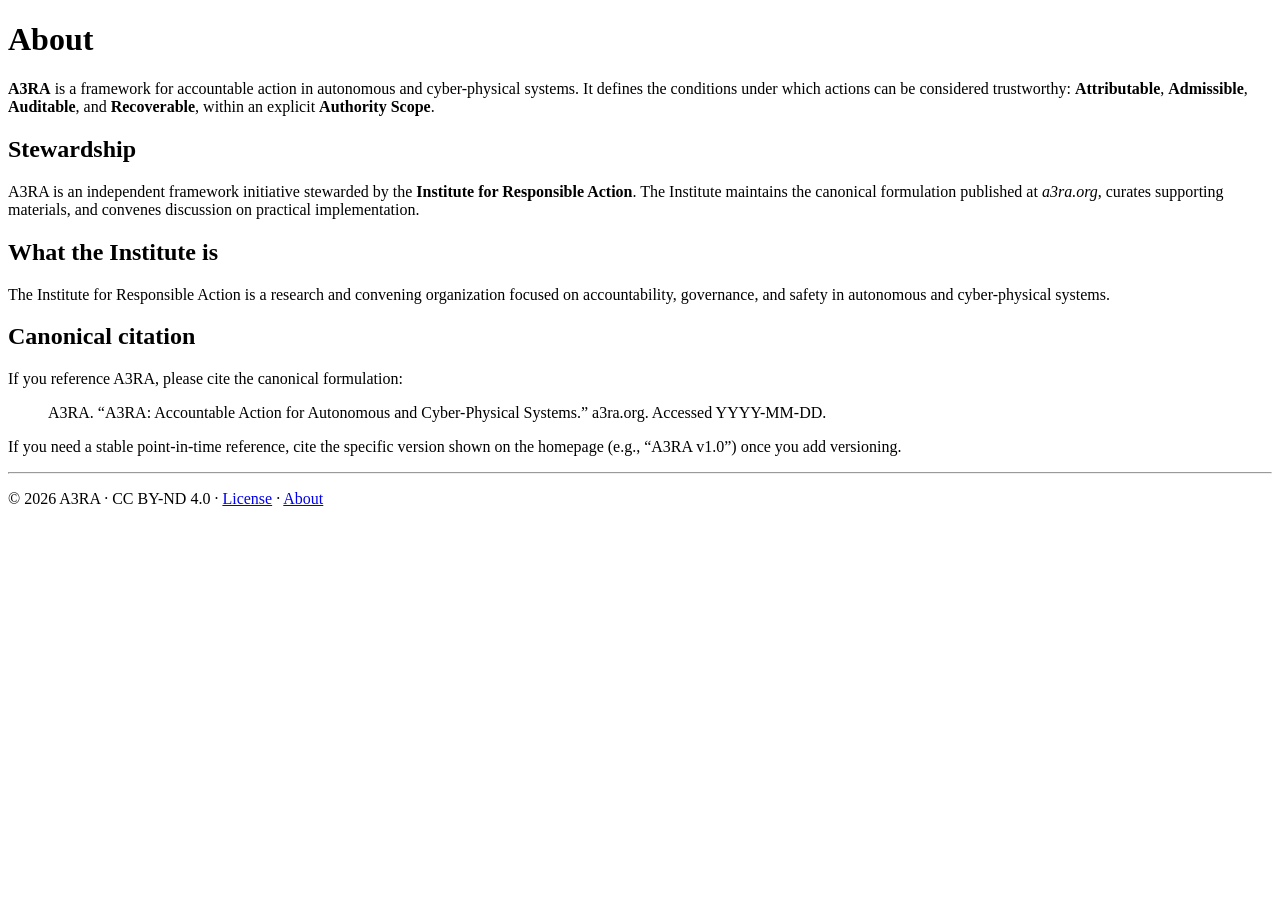
==== about.html @ 54d92ab0 "Add About page and canonical citation" ====
<!doctype html>
<html lang="en">
  <head>
    <meta charset="UTF-8" />
    <title>About A3RA</title>
    <meta name="viewport" content="width=device-width, initial-scale=1" />
    <meta
      name="description"
      content="About A3RA and its stewardship by the Institute for Responsible Action."
    />
  </head>
  <body>
    <main>
      <h1>About</h1>

      <p>
        <strong>A3RA</strong> is a framework for accountable action in autonomous and
        cyber-physical systems. It defines the conditions under which actions can be
        considered trustworthy: <strong>Attributable</strong>,
        <strong>Admissible</strong>, <strong>Auditable</strong>, and
        <strong>Recoverable</strong>, within an explicit <strong>Authority Scope</strong>.
      </p>

      <h2>Stewardship</h2>
      <p>
        A3RA is an independent framework initiative stewarded by the
        <strong>Institute for Responsible Action</strong>. The Institute maintains the
        canonical formulation published at <em>a3ra.org</em>, curates supporting
        materials, and convenes discussion on practical implementation.
      </p>

      <h2>What the Institute is</h2>
      <p>
        The Institute for Responsible Action is a research and convening organization
        focused on accountability, governance, and safety in autonomous and cyber-physical
        systems.
      </p>

      <h2>Canonical citation</h2>
      <p>If you reference A3RA, please cite the canonical formulation:</p>
      <blockquote>
        A3RA. “A3RA: Accountable Action for Autonomous and Cyber-Physical Systems.”
        a3ra.org. Accessed YYYY-MM-DD.
      </blockquote>

      <p>
        If you need a stable point-in-time reference, cite the specific version shown on
        the homepage (e.g., “A3RA v1.0”) once you add versioning.
      </p>

      <footer>
        <hr />
        <p>
          © 2026 A3RA · CC BY-ND 4.0 ·
          <a href="/license.html">License</a> ·
          <a href="/about.html">About</a>
        </p>
      </footer>
    </main>
  </body>
</html>
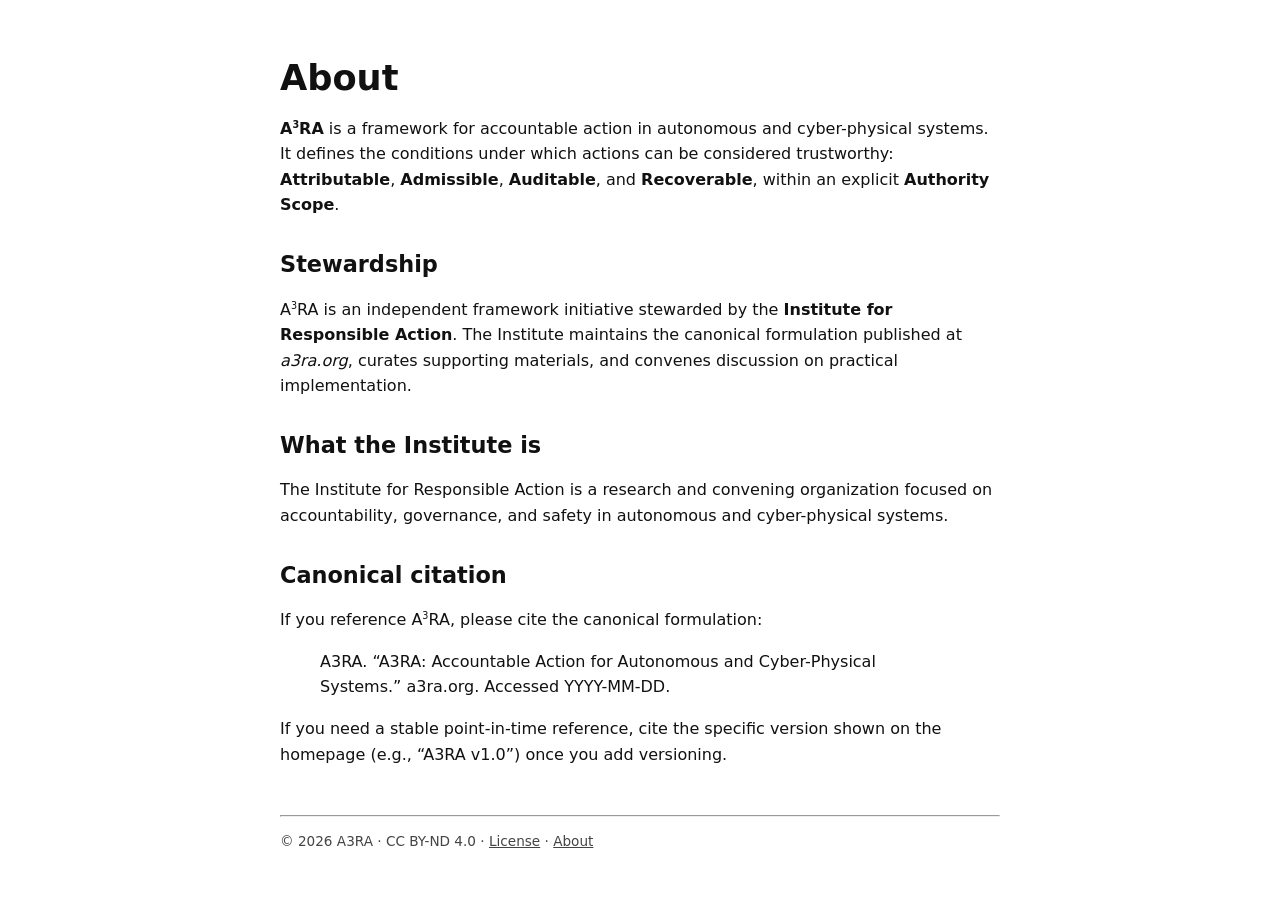
==== commit 16948fa7: "Add base typography CSS" ====
--- a/about.html
+++ b/about.html
@@ -8,22 +8,23 @@
       name="description"
       content="About A3RA and its stewardship by the Institute for Responsible Action."
     />
+    <link rel="stylesheet" href="/css/style.css" />
   </head>
   <body>
     <main>
       <h1>About</h1>
 
       <p>
-        <strong>A3RA</strong> is a framework for accountable action in autonomous and
-        cyber-physical systems. It defines the conditions under which actions can be
-        considered trustworthy: <strong>Attributable</strong>,
+        <strong>A<sup>3</sup>RA</strong> is a framework for accountable action in
+        autonomous and cyber-physical systems. It defines the conditions under which
+        actions can be considered trustworthy: <strong>Attributable</strong>,
         <strong>Admissible</strong>, <strong>Auditable</strong>, and
         <strong>Recoverable</strong>, within an explicit <strong>Authority Scope</strong>.
       </p>
 
       <h2>Stewardship</h2>
       <p>
-        A3RA is an independent framework initiative stewarded by the
+        A<sup>3</sup>RA is an independent framework initiative stewarded by the
         <strong>Institute for Responsible Action</strong>. The Institute maintains the
         canonical formulation published at <em>a3ra.org</em>, curates supporting
         materials, and convenes discussion on practical implementation.
@@ -37,7 +38,7 @@
       </p>
 
       <h2>Canonical citation</h2>
-      <p>If you reference A3RA, please cite the canonical formulation:</p>
+      <p>If you reference A<sup>3</sup>RA, please cite the canonical formulation:</p>
       <blockquote>
         A3RA. “A3RA: Accountable Action for Autonomous and Cyber-Physical Systems.”
         a3ra.org. Accessed YYYY-MM-DD.
--- a/css/style.css
+++ b/css/style.css
@@ -0,0 +1,70 @@
+/* Base typography */
+body {
+  font-family:
+    system-ui,
+    -apple-system,
+    BlinkMacSystemFont,
+    'Segoe UI',
+    Roboto,
+    Helvetica,
+    Arial,
+    sans-serif;
+  line-height: 1.6;
+  margin: 0;
+  padding: 2rem;
+  color: #111;
+  background-color: #fff;
+}
+
+/* Content width */
+main {
+  max-width: 720px;
+  margin: 0 auto;
+}
+
+/* Headings */
+h1,
+h2 {
+  line-height: 1.25;
+}
+
+h1 {
+  font-size: 2.2rem;
+  margin-bottom: 0.25rem;
+}
+
+h2 {
+  font-size: 1.4rem;
+  margin-top: 2rem;
+}
+
+/* Superscript styling for A³RA */
+sup {
+  font-size: 0.6em;
+  vertical-align: super;
+}
+
+/* Lists */
+ul {
+  padding-left: 1.25rem;
+}
+
+/* Citation block */
+pre {
+  background: #f6f8fa;
+  padding: 1rem;
+  overflow-x: auto;
+  font-size: 0.9rem;
+}
+
+/* Footer */
+footer {
+  margin-top: 3rem;
+  font-size: 0.85rem;
+  color: #444;
+}
+
+footer a {
+  color: inherit;
+  text-decoration: underline;
+}
